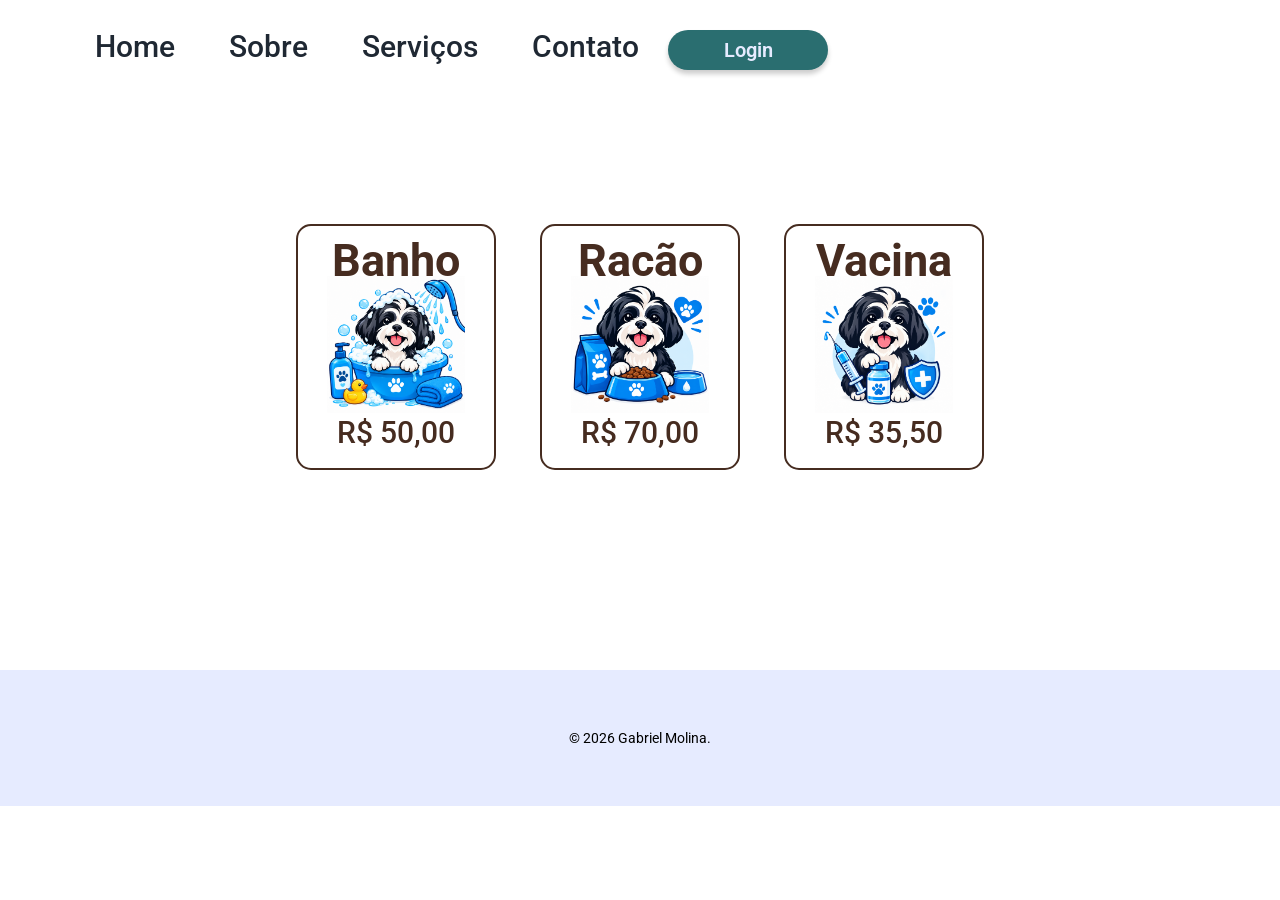
==== serviços.html @ 6da38a83 "Add files via upload" ====
<!DOCTYPE html>
<html lang="en">

<head>
    <meta charset="UTF-8">
    <meta name="viewport" content="width=device-width, initial-scale=1.0">
    <title>PetShop Molina</title>
    <link rel="stylesheet" href="style.css">
    <link rel="preconnect" href="https://fonts.googleapis.com">
    <link rel="preconnect" href="https://fonts.gstatic.com" crossorigin>
    <link href="https://fonts.googleapis.com/css2?family=Brygada+1918:ital,wght@0,400..700;1,400..700&family=Climate+Crisis:YEAR@1979&family=Luckiest+Guy&family=Roboto:ital,wght@0,100..900;1,100..900&display=swap" rel="stylesheet">
</head>

<body>
    <header>
        <nav>
            <ul>
                <li><a href = "index.html" class="link-menu">Home</a></li>
                <li><a class= "link-menu">Sobre</a></li>
                <li><a href= "serviços.html" class="link-menu">Serviços</a></li>
                <li><a class= "link-menu">Contato</a></li>
            </ul>
        </nav>
        <button class="botaoL">Login</button>
    </header>

    <main>
                <ul class="servicos">
                    <li><a target="_blank" href="compra.html" class="lista-servicos">
                            <h2 class="h2-servicos">Banho</h2>
                            <img src="img/banho.png" class="img-card">
                            <p>R$ 50,00</p>

                        </a></li>
                    <li><a target="_blank" href="compra.html" class="lista-servicos">
                            <h2 class="h2-servicos">Ração</h2>
                            <img src="img/racao.png" class="img-card">
                            <p>R$ 70,00</p>

                        </a></li>
                    <li><a target="_blank" href="compra.html" class="lista-servicos">
                            <h2 class="h2-servicos">Vacina</h2>
                            <img src="img/vacina.png" class="img-card">
                            <p>R$ 35,50</p>

                        </a></li>
                </ul>

    </main>
    <footer>
        <p>&copy; 2026 Gabriel Molina.</p>
    </footer>

    <script src="app.js"></script>
</body>

</html>
---- style.css ----
*{
    margin: 0;
    padding: 0;
    box-sizing: border-box;
    font-family: 'Roboto', sans-serif;
}

li{
    display: inline-block;
}

nav{
    display: inline-block;
}

header{
    margin: 30px 0px 144px 70px;
}

a{
    font-weight: 500;
    font-size: 30px;
    line-height: 30px;
    margin: 25px;
    cursor: pointer;
    color: #1F2833;
    transition:opacity 0.2;
    text-decoration: none;
}

a:hover{
    opacity: 0.8;
}

.botaoL{
    width: 160px;
    height: 40px;
    border-radius: 30px;
    background: #2a6e70;
    border: none;
    font-size: 20px;
    font-weight: 600;
    color: #E6EBFF;
    box-shadow: 0 4px 5px rgba(0,0,0,0.2);
    transition:opacity 0.2s;
}

.botaoL:hover{
    opacity: 0.8;

}

.logo{
    width: 40%;
    max-width: 430px;
    
    display: inline-block;
    vertical-align: middle;
    margin:0 5% ;



}

.texto{

    width: 40%;
    display: inline-block;
    vertical-align: middle;
    margin: 0 0 0 5%;
    text-align: left;
}

main{
    text-align: center;
}

.botaoE{
    width: 180px;
    height: 40px;
    border-radius: 30px;
    cursor: pointer;
    background: #42b7c7;
    border: none;
    font-size: 20px;
    font-weight: 600;
    color: #E6EBFF;
    box-shadow: 0 4px 5px rgba(0,0,0,0.2);
    transition: opacity 0.3s;
}

.botaoE:hover{
    opacity: 0.8;
}

.titulo{
    font-size: 50px;
    font-weight: 800;
    color: #515151;
}

.sub-titulo{
    font-size: 30px;
    color: #515151;
    line-height: 60px;

}

.paragrafo{
    font-size: 16px;
    font-weight: 350;
    line-height: 20px;
    color: #848484;
    text-align: justify;
    margin: 20px 0 30px 0;
    max-width: 500px;
}

footer{
    text-align: center;
    background: #E6EBFF;
    padding: 60px;
    font-size: 14px;
    margin-top: 100px;
}
.img-dog{
    display: block;
    width: 70%;
    height: 650px;
    object-fit: cover;
    margin: 80px auto 0 auto;
    border-radius: 15px; 
}
.servicos{
    padding: 10px 0 100px;
}

.h2-servicos{
    font-weight: 500px;
}
.preco{

}

.lista-servicos{
    width: 200px;
    display: block;
    text-decoration: none;
    color: #462c20;
    border:2px solid;
    margin: 0 20px;
    padding: 20px 0;
    border-radius: 15px;
    transition: box-shadow 0.2s, transform 0.2 ;
 }
 .lista-servicos:hover{
    box-shadow: 0 2px 5px rgba(0,0,10 0.2);
    transform: translateY(-2px);
 }

.img-card{
    width: 70%;
}

@media (max-width:768px){
    header{
        margin: 30px 0px 60px 0;
    text-align: center;
    width: 100%;
    
    }

    a{
        font-weight: 500;
        font-size: 16px;
        line-height: 28px;
        margin: 0 20px 0 0 ;
    }

    .botaoL{
        width: 90px;
        height: 32px;
        border-radius: 15px;
     
        border: none;
        font-size: 16px;
        font-weight: 500;
     
      
    }

    .logo{
        width: 40%;
        display: block;
        margin: 0 auto 50px auto;
    }
    
    .texto{
        width: 80%;
      text-align: center;
    }

    .titulo{
        font-size: 30px;
       
    }
.img-dog{
   max-height: 250px;
}
}
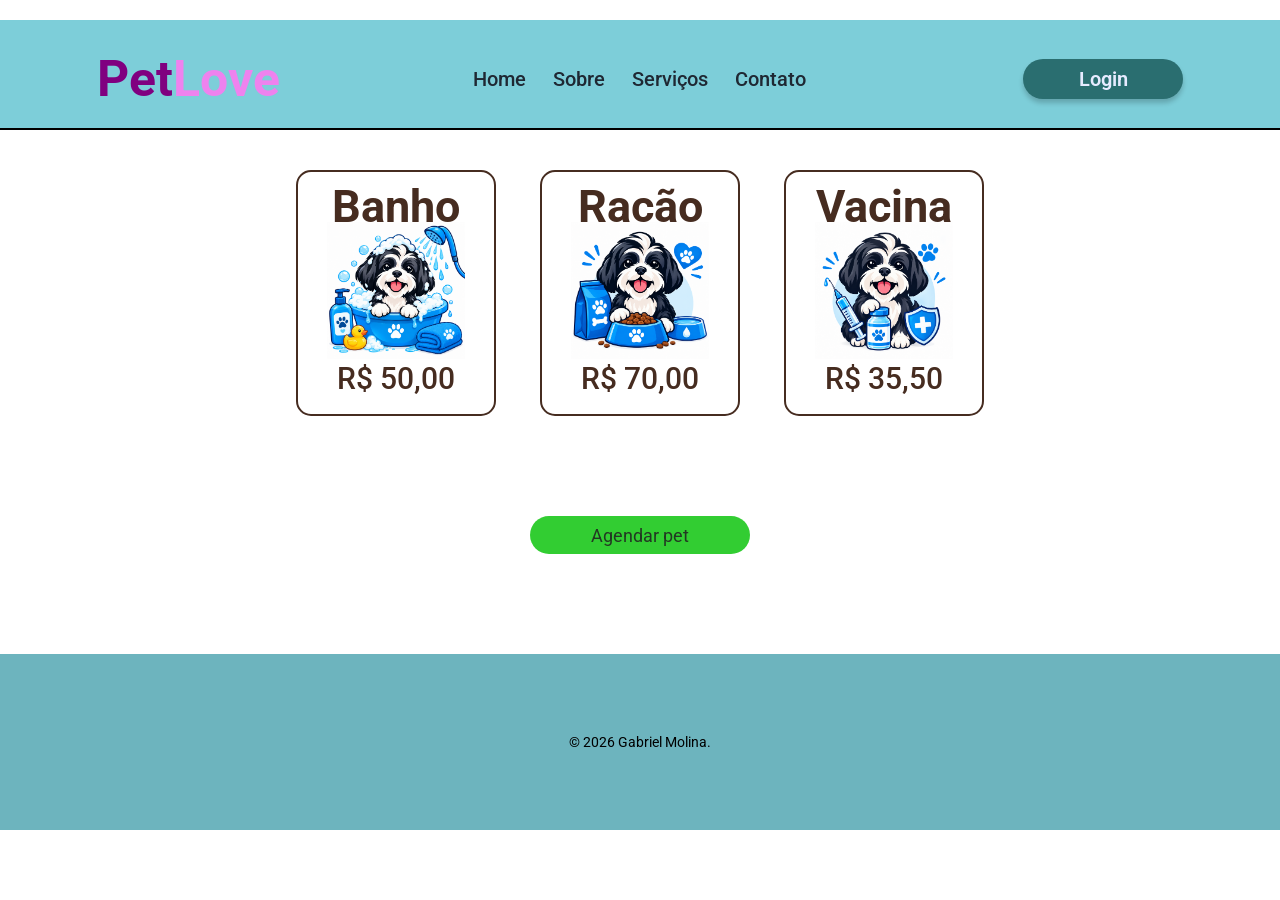
==== commit 5dbc124f: "Add files via upload" ====
--- a/serviços.html
+++ b/serviços.html
@@ -1,5 +1,5 @@
 <!DOCTYPE html>
-<html lang="en">
+<html lang="pt_BR">
 
 <head>
     <meta charset="UTF-8">
@@ -8,44 +8,47 @@
     <link rel="stylesheet" href="style.css">
     <link rel="preconnect" href="https://fonts.googleapis.com">
     <link rel="preconnect" href="https://fonts.gstatic.com" crossorigin>
-    <link href="https://fonts.googleapis.com/css2?family=Brygada+1918:ital,wght@0,400..700;1,400..700&family=Climate+Crisis:YEAR@1979&family=Luckiest+Guy&family=Roboto:ital,wght@0,100..900;1,100..900&display=swap" rel="stylesheet">
+    <link
+        href="https://fonts.googleapis.com/css2?family=Brygada+1918:ital,wght@0,400..700;1,400..700&family=Climate+Crisis:YEAR@1979&family=Luckiest+Guy&family=Roboto:ital,wght@0,100..900;1,100..900&display=swap"
+        rel="stylesheet">
 </head>
 
 <body>
     <header>
+        <div class="nome"> <span class="n1">Pet</span><span class="n2">Love</span> </div>
         <nav>
             <ul>
-                <li><a href = "index.html" class="link-menu">Home</a></li>
-                <li><a class= "link-menu">Sobre</a></li>
-                <li><a href= "serviços.html" class="link-menu">Serviços</a></li>
-                <li><a class= "link-menu">Contato</a></li>
+                <li><a href="index.html" class="link-menu">Home</a></li>
+                <li><a class="link-menu">Sobre</a></li>
+                <li><a href="serviços.html" class="link-menu">Serviços</a></li>
+                <li><a class="link-menu">Contato</a></li>
             </ul>
         </nav>
         <button class="botaoL">Login</button>
     </header>
 
     <main>
-                <ul class="servicos">
-                    <li><a target="_blank" href="compra.html" class="lista-servicos">
-                            <h2 class="h2-servicos">Banho</h2>
-                            <img src="img/banho.png" class="img-card">
-                            <p>R$ 50,00</p>
+        <ul class="servicos">
+            <li><a target="_blank" href="compra.html" class="lista-servicos">
+                    <h2 class="h2-servicos">Banho</h2>
+                    <img src="img/banho.png" class="img-card">
+                    <p>R$ 50,00</p>
 
-                        </a></li>
-                    <li><a target="_blank" href="compra.html" class="lista-servicos">
-                            <h2 class="h2-servicos">Ração</h2>
-                            <img src="img/racao.png" class="img-card">
-                            <p>R$ 70,00</p>
+                </a></li>
+            <li><a target="_blank" href="compra.html" class="lista-servicos">
+                    <h2 class="h2-servicos">Ração</h2>
+                    <img src="img/racao.png" class="img-card">
+                    <p>R$ 70,00</p>
 
-                        </a></li>
-                    <li><a target="_blank" href="compra.html" class="lista-servicos">
-                            <h2 class="h2-servicos">Vacina</h2>
-                            <img src="img/vacina.png" class="img-card">
-                            <p>R$ 35,50</p>
+                </a></li>
+            <li><a target="_blank" href="compra.html" class="lista-servicos">
+                    <h2 class="h2-servicos">Vacina</h2>
+                    <img src="img/vacina.png" class="img-card">
+                    <p>R$ 35,50</p>
 
-                        </a></li>
-                </ul>
-
+                </a></li>
+        </ul>
+        <button onclick="whatZap()" class="agenda">Agendar pet</button>
     </main>
     <footer>
         <p>&copy; 2026 Gabriel Molina.</p>
--- a/style.css
+++ b/style.css
@@ -1,38 +1,70 @@
-*{
+* {
     margin: 0;
     padding: 0;
     box-sizing: border-box;
     font-family: 'Roboto', sans-serif;
 }
 
-li{
+li {
     display: inline-block;
 }
 
-nav{
+nav {
     display: inline-block;
 }
 
-header{
-    margin: 30px 0px 144px 70px;
-}
-
-a{
+header {
+    margin: 20px 0px 30px 0px;
+    background-color: #5ac1cfc8;
+    padding: 30px 0 20px 0;
+    border-bottom: 2px solid;
+    display: flex;
+    align-items: center;
+    justify-content: space-around;
+
+}
+
+.link-menu {
+    font-weight: 500;
+    font-size: 20px;
+    line-height: 29px;
+    cursor: pointer;
+    margin: 0 23px 0 0;
+    color: #1F2833;
+    transition: opacity 0.3;
+    text-decoration: none;
+}
+
+.nome {
+    font-size: 50px;
+    font-weight: 700;
+}
+
+.n1 {
+    color: purple;
+}
+
+.n2 {
+    color: violet;
+}
+
+
+a {
     font-weight: 500;
     font-size: 30px;
     line-height: 30px;
     margin: 25px;
     cursor: pointer;
     color: #1F2833;
-    transition:opacity 0.2;
+    transition: opacity 0.2;
     text-decoration: none;
 }
 
-a:hover{
+a:hover {
     opacity: 0.8;
 }
 
-.botaoL{
+.botaoL {
     width: 160px;
     height: 40px;
     border-radius: 30px;
@@ -41,28 +73,28 @@
     font-size: 20px;
     font-weight: 600;
     color: #E6EBFF;
-    box-shadow: 0 4px 5px rgba(0,0,0,0.2);
-    transition:opacity 0.2s;
-}
-
-.botaoL:hover{
+    box-shadow: 0 4px 5px rgba(0, 0, 0, 0.2);
+    transition: opacity 0.2s;
+}
+
+.botaoL:hover {
     opacity: 0.8;
 
 }
 
-.logo{
+.logo {
     width: 40%;
     max-width: 430px;
-    
+
     display: inline-block;
     vertical-align: middle;
-    margin:0 5% ;
-
-
-
-}
-
-.texto{
+    margin: 0 5%;
+
+
+
+}
+
+.texto {
 
     width: 40%;
     display: inline-block;
@@ -71,140 +103,214 @@
     text-align: left;
 }
 
-main{
+main {
     text-align: center;
 }
 
-.botaoE{
+.botaoE {
     width: 180px;
     height: 40px;
     border-radius: 30px;
     cursor: pointer;
     background: #42b7c7;
     border: none;
-    font-size: 20px;
-    font-weight: 600;
+    font-size: 25px;
+    font-weight: 400;
     color: #E6EBFF;
-    box-shadow: 0 4px 5px rgba(0,0,0,0.2);
-    transition: opacity 0.3s;
-}
-
-.botaoE:hover{
+    box-shadow: 0 4px 5px rgba(0, 0, 0, 0.2);
+    transition: opacity 0.4s;
+}
+
+.botaoE:hover {
     opacity: 0.8;
 }
 
-.titulo{
+.titulo {
     font-size: 50px;
     font-weight: 800;
-    color: #515151;
-}
-
-.sub-titulo{
+    color: #313131;
+}
+
+.subtitulo {
     font-size: 30px;
-    color: #515151;
+    color: #313131;
     line-height: 60px;
 
 }
 
-.paragrafo{
+.paragrafo {
     font-size: 16px;
     font-weight: 350;
     line-height: 20px;
-    color: #848484;
+    color: #2a2a2a;
     text-align: justify;
     margin: 20px 0 30px 0;
     max-width: 500px;
 }
 
-footer{
+footer {
     text-align: center;
-    background: #E6EBFF;
-    padding: 60px;
+    background: #46a0acc8;
+    padding: 80px 0 80px 0;
     font-size: 14px;
     margin-top: 100px;
 }
-.img-dog{
+
+.img-dog {
     display: block;
     width: 70%;
     height: 650px;
     object-fit: cover;
     margin: 80px auto 0 auto;
-    border-radius: 15px; 
-}
-.servicos{
+    border-radius: 15px;
+}
+
+.agenda {
+    background-color: limegreen;
+    width: 220px;
+    height: 38px;
+    border-radius: 20px;
+    border: none;
+    cursor: pointer;
+    font-size: 18px;
+    color: rgba(32, 32, 33, 0.862);
+    transition: scale 0.3s;
+}
+
+.agenda:hover {
+    opacity: 0.8s;
+    scale: 1.02;
+}
+
+.servicos {
     padding: 10px 0 100px;
 }
 
-.h2-servicos{
+.h2-servicos {
     font-weight: 500px;
 }
-.preco{
-
-}
-
-.lista-servicos{
+
+.lista-servicos {
     width: 200px;
     display: block;
     text-decoration: none;
     color: #462c20;
-    border:2px solid;
+    border: 2px solid;
     margin: 0 20px;
     padding: 20px 0;
     border-radius: 15px;
-    transition: box-shadow 0.2s, transform 0.2 ;
- }
- .lista-servicos:hover{
-    box-shadow: 0 2px 5px rgba(0,0,10 0.2);
+    transition: box-shadow 0.2s, transform 0.2;
+}
+
+.lista-servicos:hover {
+    box-shadow: 0 2px 5px rgba(0, 0, 10 0.2);
     transform: translateY(-2px);
- }
-
-.img-card{
+}
+
+.img-card {
     width: 70%;
 }
 
-@media (max-width:768px){
-    header{
+@media (max-width:768px) {
+    header {
         margin: 30px 0px 60px 0;
-    text-align: center;
-    width: 100%;
-    
-    }
-
-    a{
+        text-align: center;
+        width: 100%;
+
+    }
+
+    a {
         font-weight: 500;
         font-size: 16px;
         line-height: 28px;
-        margin: 0 20px 0 0 ;
-    }
-
-    .botaoL{
+        margin: 0 20px 0 0;
+    }
+
+    .botaoL {
         width: 90px;
         height: 32px;
         border-radius: 15px;
-     
+
         border: none;
         font-size: 16px;
         font-weight: 500;
-     
-      
-    }
-
-    .logo{
+
+
+    }
+
+    .logo {
         width: 40%;
         display: block;
         margin: 0 auto 50px auto;
     }
-    
-    .texto{
+
+    .texto {
         width: 80%;
-      text-align: center;
-    }
-
-    .titulo{
+        text-align: center;
+    }
+
+    .titulo {
         font-size: 30px;
-       
-    }
-.img-dog{
-   max-height: 250px;
-}
+
+    }
+
+    .img-dog {
+        max-height: 250px;
+    }
+
+
+
+
+
+
+
+
+
+
+
+
+
+
+
+
+
+
+
+
+
+
+
+
+
+
+
+
+
+
+
+
+
+
+
+
+
+
+
+
+
+
+
+
+
+
+
+
+
+
+
+
+
+
+
+
 }
